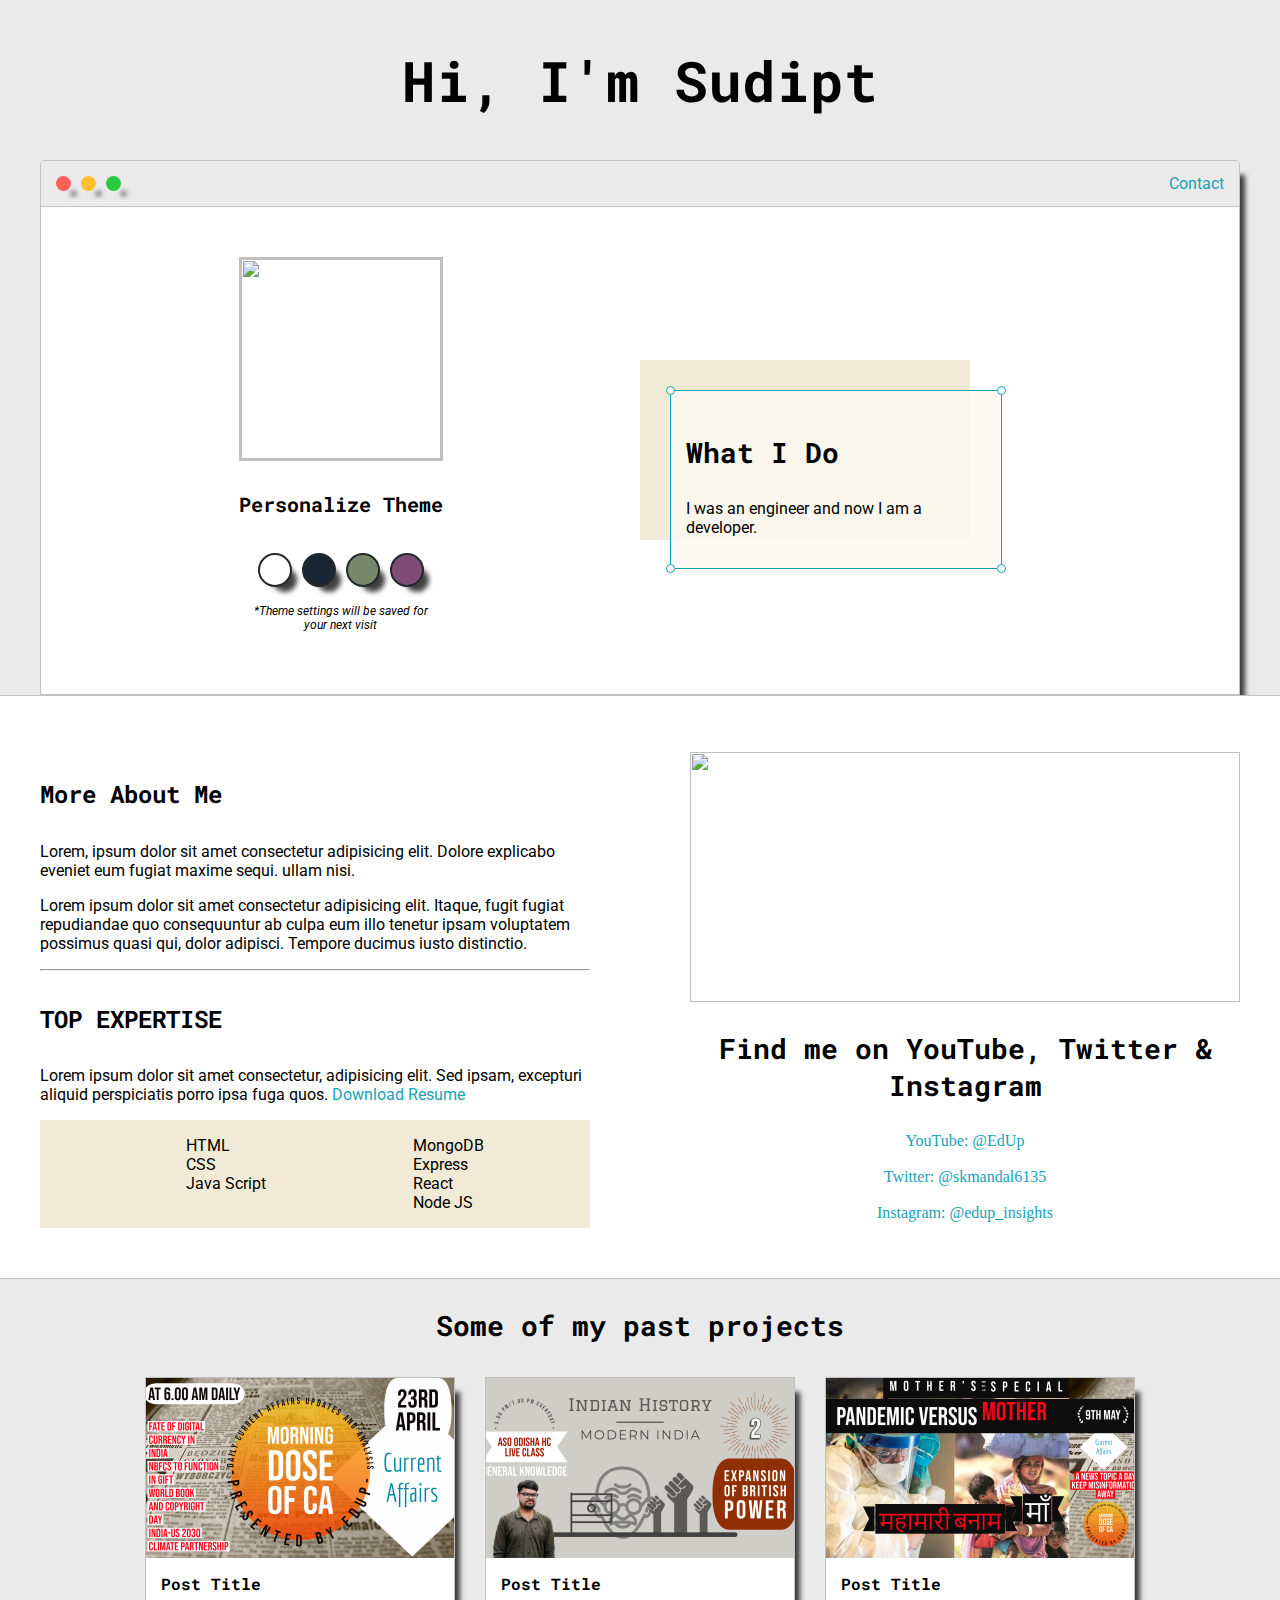
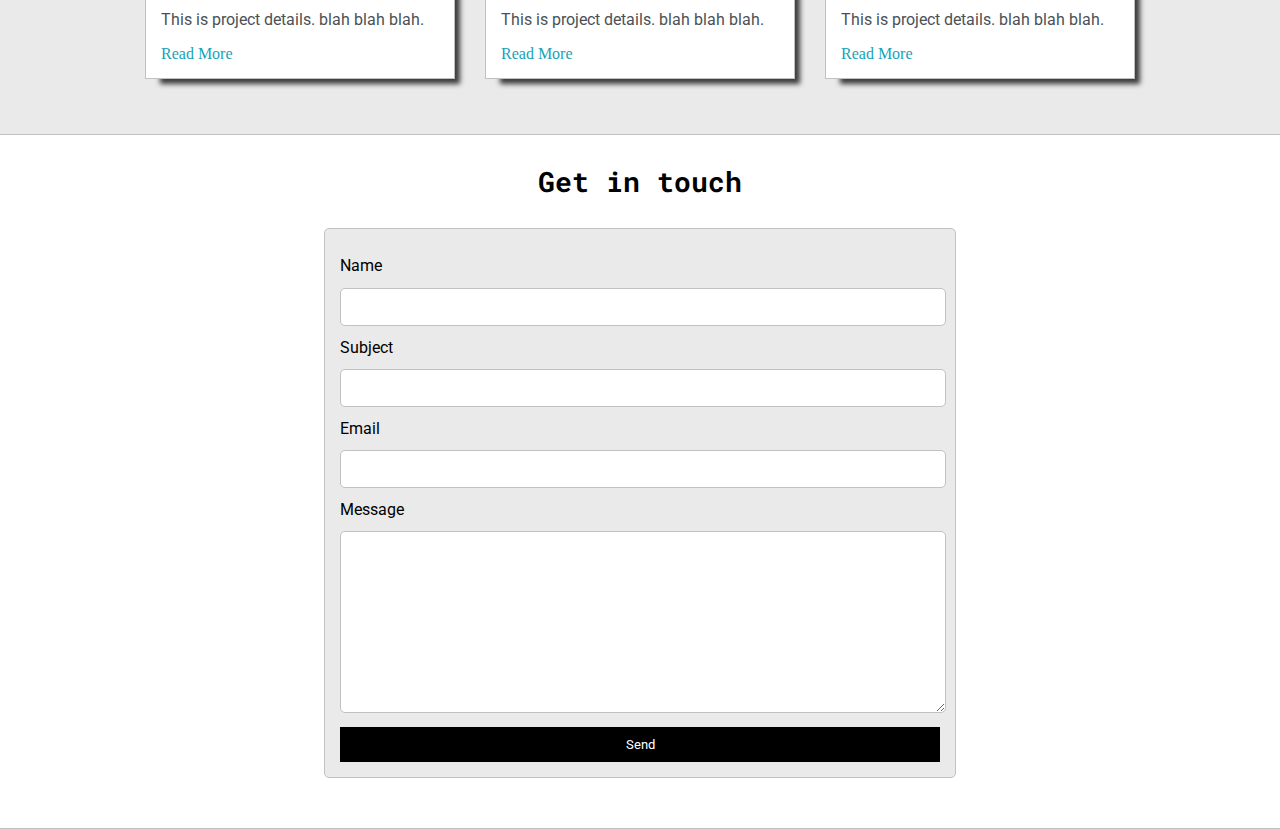
==== index.html @ 65438e5f "first commit" ====
<!DOCTYPE html>
<html lang="en">
<head>
    <meta charset="UTF-8">
    <meta http-equiv="X-UA-Compatible" content="IE=edge">
    <meta name="viewport" content="width=device-width, initial-scale=1.0">
    <title>Sudipt Kumar Mandal</title>

    <link rel="preconnect" href="https://fonts.googleapis.com">
<link rel="preconnect" href="https://fonts.gstatic.com" crossorigin>
<link href="https://fonts.googleapis.com/css2?family=Roboto:wght@500&display=swap" rel="stylesheet">

<link rel="preconnect" href="https://fonts.googleapis.com">
<link rel="preconnect" href="https://fonts.gstatic.com" crossorigin>
<link href="https://fonts.googleapis.com/css2?family=Roboto+Mono:wght@700&display=swap" rel="stylesheet">

    <link rel="stylesheet" href="default.css">

    <link id="theme-style" type="text/css" rel="stylesheet" href="">
</head>
<body>
    <section class="s1">
        <div class="main-container">
            <div class="greeting-wraper">
                <h1>Hi, I'm Sudipt</h1>
            </div>
            
            
            <div class="intro-wraper">
                <div class="nav-wraper">
                    <div class="dots-wraper">
                    <div id="dot-1" class="browser-dot"></div>
                    <div id="dot-2" class="browser-dot"></div>
                    <div id="dot-3" class="browser-dot"></div>
                    </div>

                    <ul id="navigation">
                        <li><a href="#">Contact</a></li>
                    </ul>
                </div>

                <div class="left-column">
                    <img id="profile_pic" src="images/myimage.jpg" alt="">
                    <h5 style="text-align: center;line-height: 20px;">Personalize Theme</h5>

                    <div id="theme-option-wraper">
                        <div data-mode="light" id="light-mode" class="theme-dot"></div>
                        <div data-mode="blue" id="blue-mode" class="theme-dot"></div>
                        <div data-mode="green" id="green-mode" class="theme-dot"></div>
                        <div data-mode="purple" id="purple-mode" class="theme-dot"></div>
                    </div>

                    <p id="setting-note">*Theme settings will be saved for<br>your next visit</p>
                </div>

                <div class="right-column">

                    <div id="preview-shadow">
                    <div id="preview">
                        <div id="corner-tl" class="corner"></div>
                        <div id="corner-tr" class="corner"></div>
                        <h3>What I Do</h3>
                        <p>I was an engineer and now I am a developer.</p>
                        <div id="corner-br" class="corner"></div>
                        <div id="corner-bl" class="corner"></div>
                    </div>
                </div>
                </div>
            </div>
        </div>
    </section>

    <section class="s2">
        <div class="main-container">

            <div class="about-wraper">
            <div class="about-me">
                <h4>More About Me</h4>

                <p>Lorem, ipsum dolor sit amet consectetur adipisicing elit. 
                    Dolore explicabo eveniet eum fugiat maxime sequi. 
                    ullam nisi.
                </p>
                <p>Lorem ipsum dolor sit amet consectetur adipisicing elit. 
                    Itaque, fugit fugiat repudiandae quo consequuntur ab culpa eum illo tenetur ipsam voluptatem possimus quasi qui, dolor adipisci. 
                    Tempore ducimus iusto distinctio.
                </p>

                <hr>

                <h4>TOP EXPERTISE</h4>

                <p>Lorem ipsum dolor sit amet consectetur, adipisicing elit. Sed ipsam, 
                    excepturi aliquid perspiciatis porro ipsa fuga quos.
                    <a target="_blank" href="CVfull.pdf">Download Resume</a>
                </p>

                <div id="skills">
                    <ul>
                        <li>HTML</li>
                        <li>CSS</li>
                        <li>Java Script</li>
                    </ul>
    
                    <ul>
                        <li>MongoDB</li>
                        <li>Express</li>
                        <li>React</li>
                        <li>Node JS</li>
                    </ul>
                </div>
            </div>

            <div class="social-links">
                <img id="social_img" src="images/social.png" alt="">
                <h3>Find me on YouTube, Twitter & Instagram</h3>

                <a href="#">YouTube: @EdUp</a>
                <br>
                <a href="#">Twitter: @skmandal6135</a>
                <br>
                <a href="#">Instagram: @edup_insights</a>
            </div>
        </div>
        </div>
    </section>

    <section class="s1">
        <div class="main-container">

            <h3 style="text-align: center;">Some of my past projects</h3>
            
            <div class="post-wraper">
               
                <div>
                    <div class="post">
                        <img class="thumbnail" src="Images/1st.png" alt="">
                        <div class="post-preview">
                            <h6 class="post-title">Post Title</h6>
                            <p class="post-intro">
                                This is project details. blah blah blah.
                            </p>
                            <a href="post.html">Read More</a>
                        </div>
                    </div>
                </div>

                <div>
                    <div class="post">
                        <img class="thumbnail" src="Images/2nd.png" alt="">
                        <div class="post-preview">
                            <h6 class="post-title">Post Title</h6>
                            <p class="post-intro">
                                This is project details. blah blah blah.
                            </p>
                            <a href="#">Read More</a>
                        </div>
                    </div>
                </div>

                <div>
                    <div class="post">
                        <img class="thumbnail" src="Images/3rd.png" alt="">
                        <div class="post-preview">
                            <h6 class="post-title">Post Title</h6>
                            <p class="post-intro">
                                This is project details. blah blah blah.
                            </p>
                            <a href="#">Read More</a>
                        </div>
                    </div>
                </div>
            </div>
        </div>
    </section>

    <section class="s2">
        <div class="main-container">
            
        <h3 style="text-align: center;">Get in touch</h3>

        <form id="contact-form">
            <label for="name">Name</label>
            <input class="input-fld" type="text" id="name" name="name">

            <label for="sub">Subject</label>
            <input class="input-fld" type="text" id="sub" name="subject">

            <label for="email">Email</label>
            <input class="input-fld" type="text" id="email" name="email">

            <label for="msg">Message</label>
            <textarea class="input-fld" name="message" id="msg" cols="30" rows="10"></textarea>

            <input id="submit-btn" type="submit" value="Send">
        </form>
        </div>
    </section>

        <script type="text/javascript" src="script.js" ></script>
</body>
</html>
---- default.css ----
:root{

    --mainColor:#eaeaea;
    --secondaryColor: #fff;

    --borderColor: #c1c1c1;

    --mainText: black;
    --secondaryText: #4b5156;

    --themeDotBorder:#24292e;

    --previewBg: rgb(251, 249, 243, 0.8);
    --previewShadow: #f0ead6;

    --btnColor: black;
}



html, body{
    padding: 0;
    margin: 0;
}

body *{
    transition: 0.3s;
}

h1, h2, h3, h4, h5, h6, strong{
    color: var(--mainText);
    font-family: 'Roboto Mono', monospace;
}

p, li, span, label, input, textarea{
    color: var(--mainText);
    font-family: 'Roboto', sans-serif;
}

a{
    text-decoration: none;
    color: #17a2b8;
}

ul{
    list-style: none;
}

h1{ font-size: 56px;}
h2{ font-size: 36px;}
h3{ font-size: 28px;}
h4{ font-size: 24px;}
h5{ font-size: 20px;}
h6{ font-size: 16px;}

.s1{
    background-color: var(--mainColor);
    border-bottom: 1px solid var(--borderColor);
    overflow: auto;
}

.s2{
    background-color: var(--secondaryColor);
    border-bottom: 1px solid var(--borderColor);
    overflow: auto;
}

.main-container{
    width: 1200px;
    margin: auto;
}

.greeting-wraper{
    display: grid;
    text-align: center;
    align-content: center;
    
    min-height: 10em;

}

.intro-wraper{
    background-color: var(--secondaryColor);
    border: 1px solid var(--borderColor);
    border-radius: 5px 5px 0 0;

    box-shadow: 10px 10px 5px -5px rgba(0,0,0,0.75);
-webkit-box-shadow: 10px 10px 5px -5px rgba(0,0,0,0.75);
-moz-box-shadow: 10px 10px 5px -5px rgba(0,0,0,0.75);

display: grid;
grid-template-columns: 1fr 1fr;
grid-template-areas:
    'nav-wraper nav-wraper'
    'left-column right-column'
    ;
}

.nav-wraper{
    border-radius: 5px 5px 0 0;
    grid-area: nav-wraper;
    border-bottom: 1px solid var(--borderColor);
    display: flex;
    justify-content: space-between;
    align-items: center;
    background-color: var(--mainColor);
}

#navigation{
    margin: 0;
    padding: 10px;
}

#navigation li{
    display: inline-block;
    margin-right: 5px;
    margin-left: 5px;
}

.dots-wraper{
    display: flex;
    padding: 10px;
}

#dot-1{
    background-color: #FC6058;
}

#dot-2{
    background-color: #FEC02F;
}

#dot-3{
    background-color: #2ACA3E;
}

.browser-dot{
    background-color: black;
    height: 15px;
    width: 15px;
    border-radius: 50%;
    box-shadow: 10px 10px 5px -5px rgba(0,0,0,0.75);
    -webkit-box-shadow: 10px 10px 5px -5px rgba(0,0,0,0.75);
    -moz-box-shadow: 10px 10px 5px -5px rgba(0,0,0,0.75);
    margin: 5px;

}

.left-column{
    grid-area: left-column;
    padding-top: 50px;
    padding-bottom: 50px;
    
}

#profile_pic{
    display: block;
    margin: 0 auto;
    
    height: 200px;
    width: 200px;
    object-fit: cover;
    border: 2px solid var(--borderColor);
}

#theme-option-wraper{
    display: flex;
    justify-content: center;
}

.theme-dot{
    height: 30px;
    width: 30px;
    border-radius: 50%;
    background-color: black;

    margin: 5px;
    border: 2px solid var(--themeDotBorder);

    box-shadow: 10px 10px 5px -5px rgba(0,0,0,0.75);
    -webkit-box-shadow: 10px 10px 5px -5px rgba(0,0,0,0.75);
    -moz-box-shadow: 10px 10px 5px -5px rgba(0,0,0,0.75);
    margin: 5px;

    cursor: pointer;
}

.theme-dot:hover{
    border-width: 5px;
}

#light-mode{
    background-color: #fff;
}

#blue-mode{
    background-color: #192734;
}

#green-mode{
    background-color: #78866b;
}

#purple-mode{
    background-color: #7E4C74;
}

#setting-note{
    font-size: 12px;
    font-style: italic;
    text-align: center;
}

.right-column{
    grid-area: right-column;
    display: grid;
    align-content: center;

    padding-top: 50px;
    padding-bottom: 50px;
    
}

#preview-shadow{
    background-color: var(--previewShadow);
    width: 300px;
    height: 150px;
    padding-left: 30px;
    padding-top: 30px;
}

#preview{
    width: 300px;
    border: 1.5px solid #17a2b8;
    background-color: var(--previewBg);
    padding: 15px;
    position: relative;
}

.corner{
    width: 7px;
    height: 7px;
    border-radius: 50%;
    border: 1.5px solid #17a2b8;
    background-color: #fff;
    position: absolute;
}

#corner-tl{
    top: -5px;
    left: -5px;
}

#corner-tr{
    top: -5px;
    right: -5px;
}

#corner-br{
    bottom: -5px;
    right: -5px;
}

#corner-bl{
    bottom: -5px;
    left: -5px;
}

.about-wraper{
    display: grid;
    grid-template-columns: repeat(auto-fit, minmax(320px, 1fr));
    padding-top: 50px;
    padding-bottom: 50px;
    gap: 100px
    ;
}

#skills{
    display: flex;
    justify-content: space-evenly;
    background-color: var(--previewShadow);
}

.social-links{
    display: grid;
    align-content: center;
    text-align: center;
    margin-top: 0;
}

#social_img{
    width: 100%;
    height: 250px;
}

.post-wraper{
    display: grid;
    grid-template-columns: repeat(auto-fit, 320px);
    gap: 20px;
    justify-content: center;
    padding-bottom: 50px;
}

.post{
    border: 1px solid var(--borderColor);
    box-shadow: 10px 10px 5px -5px rgba(0,0,0,0.75);
    -webkit-box-shadow: 10px 10px 5px -5px rgba(0,0,0,0.75);
    -moz-box-shadow: 10px 10px 5px -5px rgba(0,0,0,0.75);
    margin: 5px;
}

.thumbnail{
    display: grid;
    width: 100%;
    height: 180px;
    object-fit: cover;
}

.post-preview{
    background-color: #fff;
    padding: 15px;
}

.post-title{
    color: black;
    margin: 0;
}

.post-intro{
    color: #4b5156;
    font-size: 16px;
}

#contact-form{
    display: block;
    max-width: 600px;
    margin: 0 auto;
    border: 1px solid var(--borderColor);
    padding: 15px;
    border-radius: 5px;
    background-color: var(--mainColor);
    margin-bottom: 50px;
}

#contact-form label{
    line-height: 2.7em;
}

#contact-form textarea{
    min-height: 100px;
    font-size: 14px;
}

.input-fld{
    width: 100%;
    padding-top: 10px;
    padding-bottom: 10px;
    background-color: var(--secondaryColor);
    border-radius: 5px;
    border: 1px solid var(--borderColor);
    font-size: 14px;
}

#submit-btn{
    margin-top: 10px;
    width: 100%;
    padding-top: 10px;
    padding-bottom: 10px;
    color: #fff;
    background-color: var(--btnColor);
    border: none;
}

@media screen and (max-width: 1200px) {
    .main-container{
        width: 95%;
    }
}

@media screen and (max-width: 800px) {
    .intro-wraper{
    grid-template-columns: 1fr;
    grid-template-areas:
        'nav-wraper'
        'left-column'
        'right-column' 
        ;
    }

    .right-column{
        justify-content: center;
    }
}
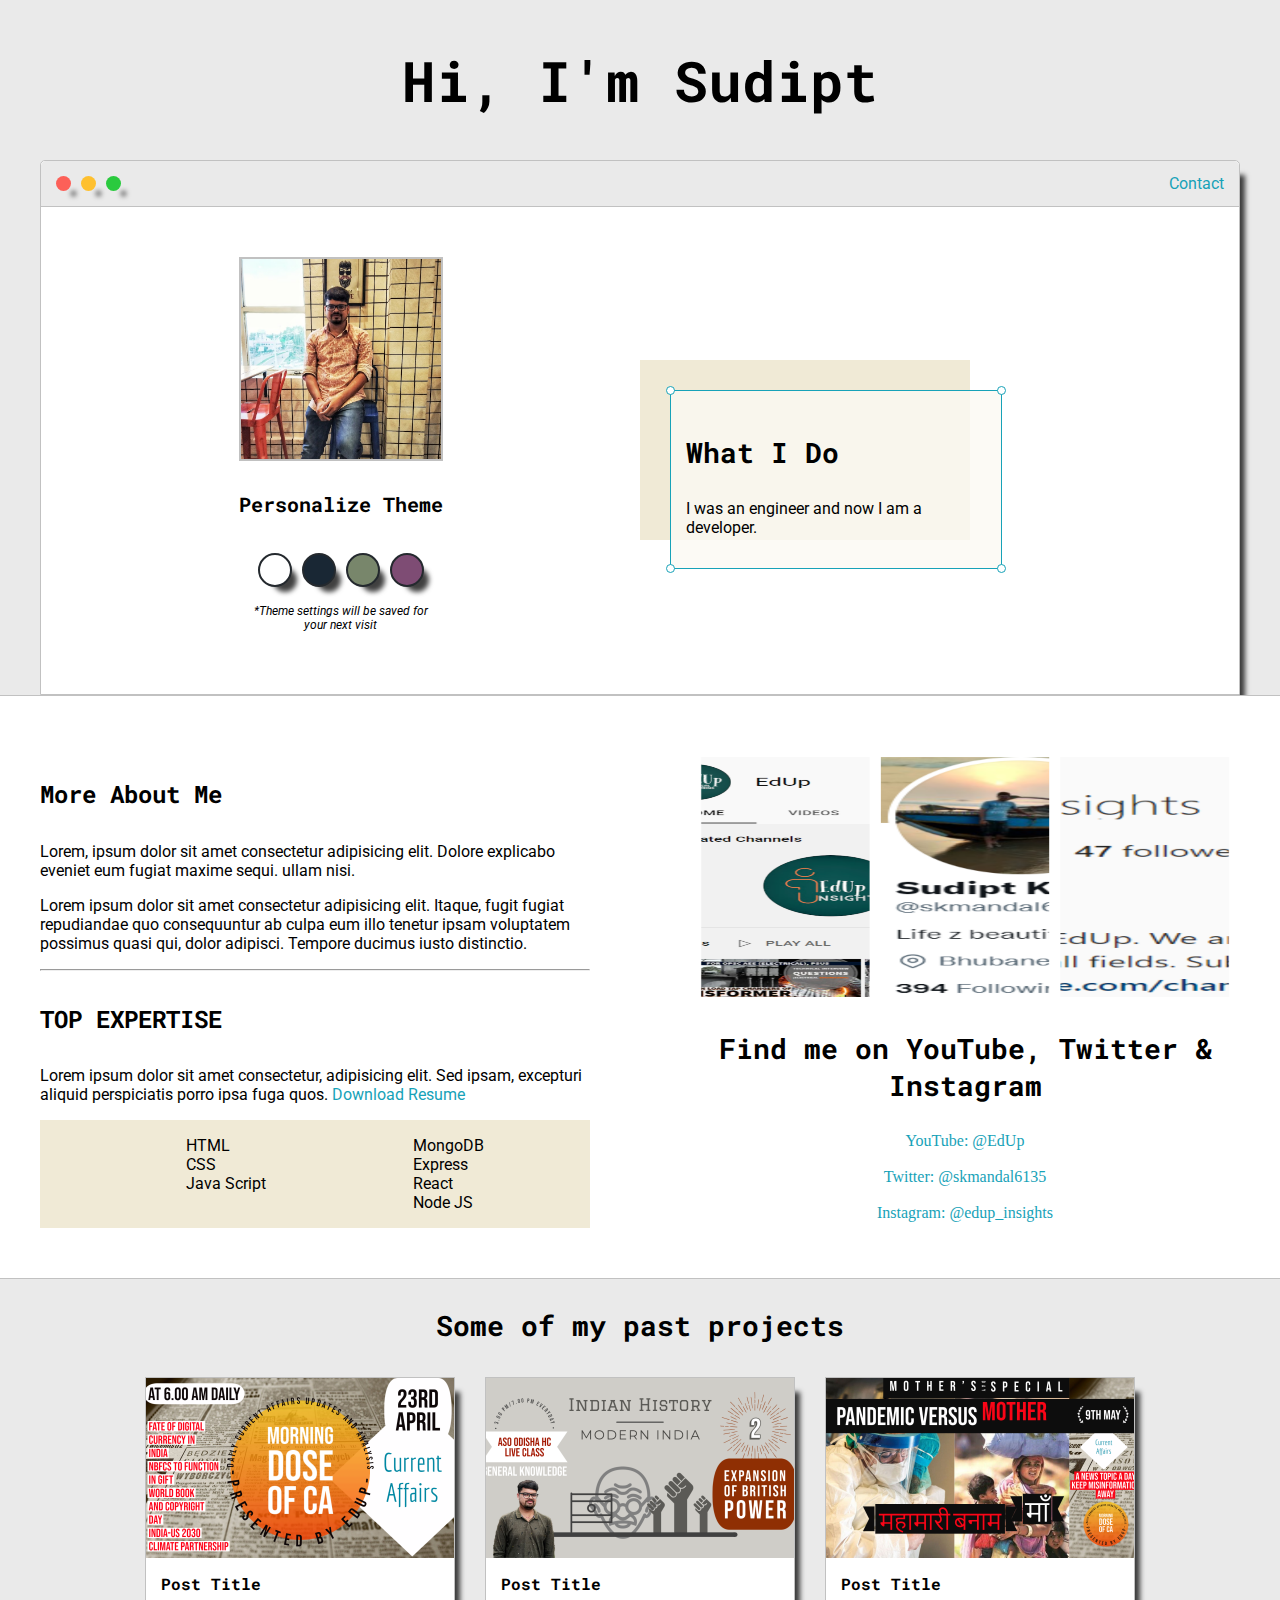
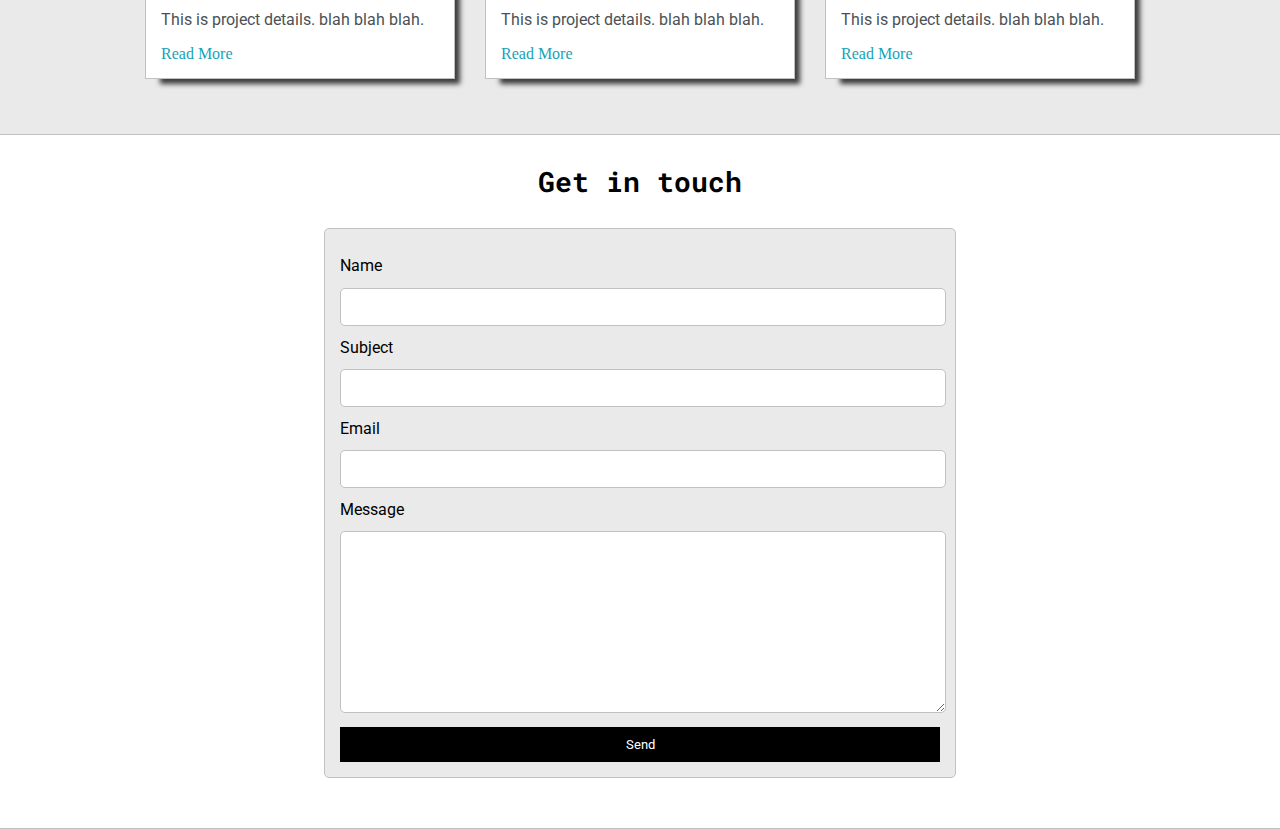
==== commit 23099345: "img src" ====
--- a/index.html
+++ b/index.html
@@ -40,7 +40,7 @@
                 </div>
 
                 <div class="left-column">
-                    <img id="profile_pic" src="images/myimage.jpg" alt="">
+                    <img id="profile_pic" src="Images/myimage.jpg" alt="">
                     <h5 style="text-align: center;line-height: 20px;">Personalize Theme</h5>
 
                     <div id="theme-option-wraper">
@@ -112,7 +112,7 @@
             </div>
 
             <div class="social-links">
-                <img id="social_img" src="images/social.png" alt="">
+                <img id="social_img" src="Images/social.png" alt="">
                 <h3>Find me on YouTube, Twitter & Instagram</h3>
 
                 <a href="#">YouTube: @EdUp</a>
@@ -199,4 +199,4 @@
 
         <script type="text/javascript" src="script.js" ></script>
 </body>
-</html>+</html>
